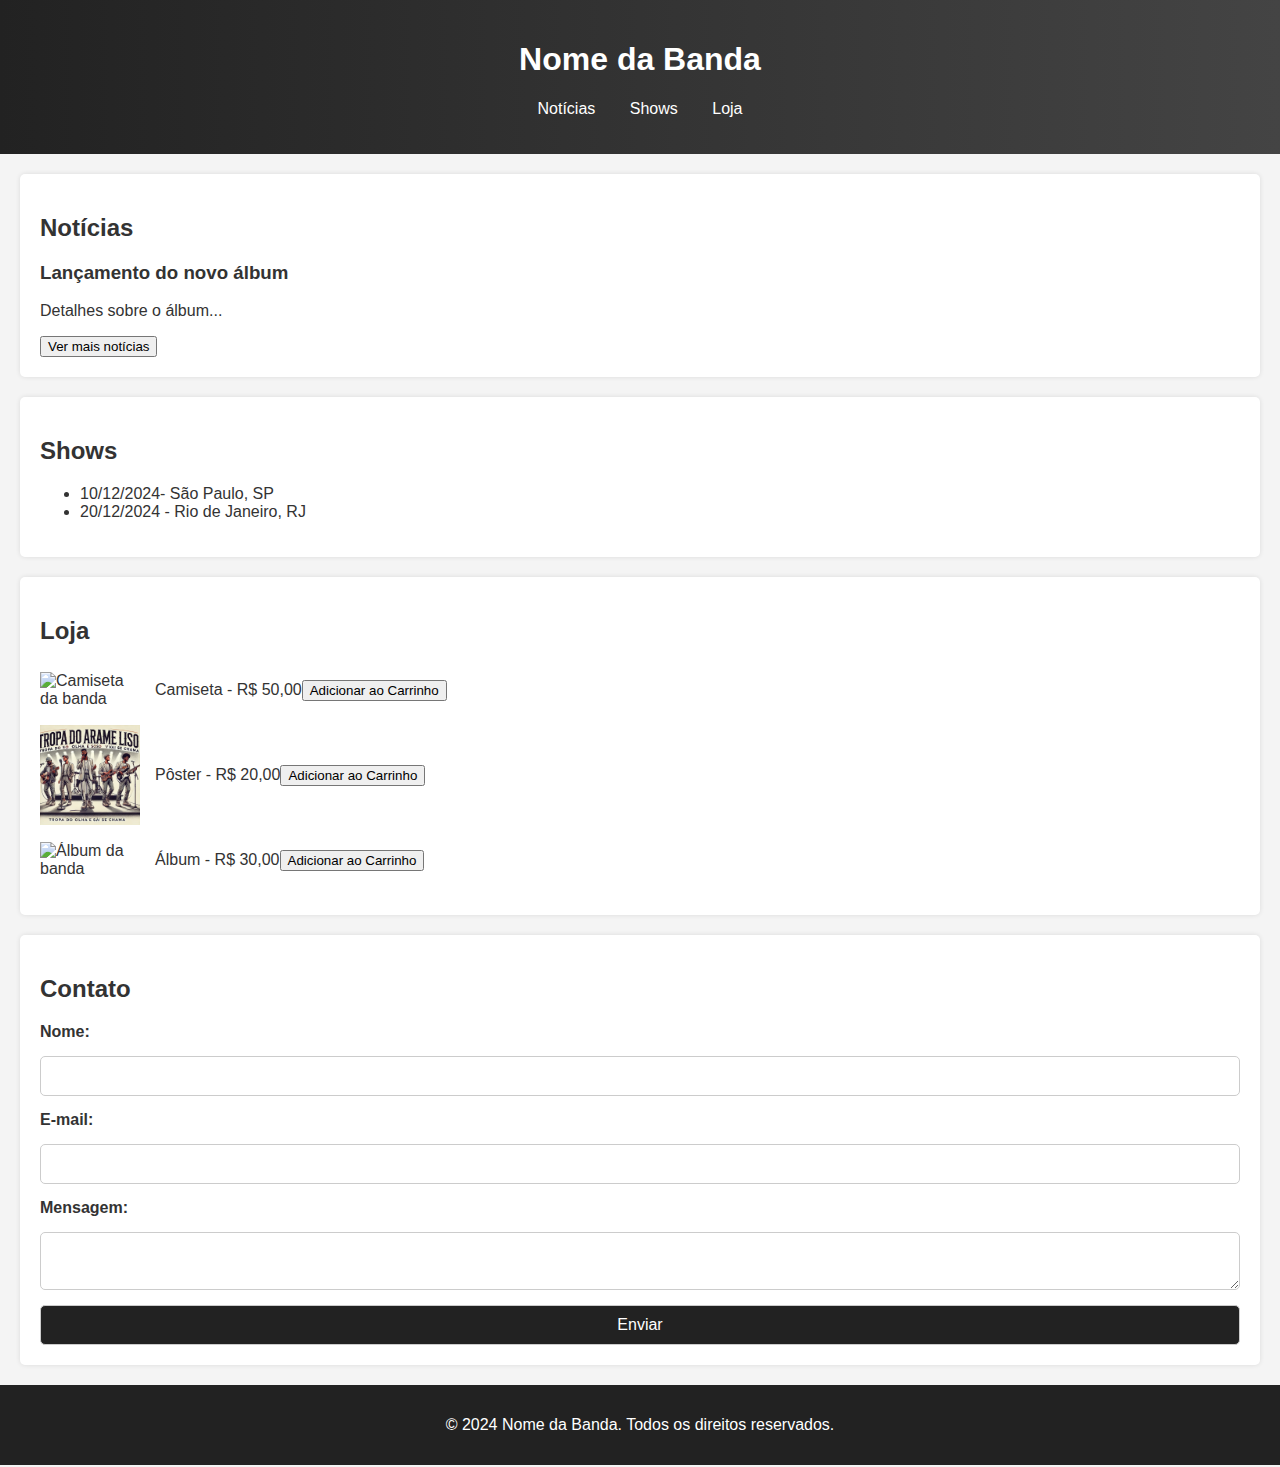
==== index.html @ 1c8b89c8 "Primeiro commit do site" ====
<!DOCTYPE html>
<html lang="pt-br">
<head>
    <meta charset="UTF-8">
    <meta name="viewport" content="width=device-width, initial-scale=1.0">
    <title>Site da Banda</title>
<body>
    <link rel="stylesheet" href="styles.css">
</head>
<body>
    <header>
        <h1> Nome da Banda</h1>
        <nav>
            <ul>
                <li><a href="#noticias">Notícias</a></li>
                <li><a href="#shows">Shows</a></li>
                <li><a href="#loja">Loja</a></li>
            </ul>
        </nav>
    </header>
    <main>
        <!-- Seção de noticiás-->
         <section id="noticias">
            <h2>Notícias</h2>
            <div class="noticia">
                <h3>Lançamento do novo álbum</h3>
                <p> Detalhes sobre o álbum...</p>
            </div>
            <button onclick="mostrarMaisNoticias()">Ver mais notícias</button>
         </section>
         <!-- Seção de Shows-->
         <section id="shows">
            <h2>Shows</h2>
            <ul>
                <li>10/12/2024- São Paulo, SP</li>
                <li>20/12/2024 - Rio de Janeiro, RJ</li>
            </ul>
        </section>

        <!-- Seção de Loja -->
        <section id="loja">
            <h2>Loja</h2>
            <div class="produto">
                <img src="camiseta.jpg" alt="Camiseta da banda">
                <p>Camiseta - R$ 50,00</p>
                <button onclick="adicionarAoCarrinho('Camiseta')">Adicionar ao Carrinho</button>
            </div>
            <div class="produto">
                <img src="poster.jpg" alt="Pôster da banda">
                <p>Pôster - R$ 20,00</p>
                <button onclick="adicionarAoCarrinho('Camiseta')">Adicionar ao Carrinho</button>
            </div>
            <div class="produto">
                <img src="cd.jpg" alt="Álbum da banda">
                <p>Álbum - R$ 30,00</p>
                <button onclick="adicionarAoCarrinho('Camiseta')">Adicionar ao Carrinho</button>
            </div>
        </section>
    </main>
    <section id="contato">
        <h2>Contato</h2>
        <form>
            <label for="nome">Nome:</label>
            <input type="text" id="nome" name="nome" required>
    
            <label for="email">E-mail:</label>
            <input type="email" id="email" name="email" required>
    
            <label for="mensagem">Mensagem:</label>
            <textarea id="mensagem" name="mensagem" required></textarea>
    
            <button type="submit">Enviar</button>
        </form>
    </section>    
    <footer>
        <p>&copy; 2024 Nome da Banda. Todos os direitos reservados.</p>
    </footer>

    <script src="script.js" defer></script>

</body>
</html>
---- styles.css ----
/* Estilos gerais */
body {
    font-family: Arial, sans-serif;
    margin: 0;
    padding: 0;
    background-color: #f4f4f4;
    color: #333;
}

/* Cabeçalho */
header {
    background-color: #222;
    color: #fff;
    padding: 20px;
    text-align: center;
}

nav ul {
    list-style: none;
    padding: 0;
}

nav ul li {
    display: inline;
    margin: 0 15px;
}

nav ul li a {
    color: #fff;
    text-decoration: none;
}

/* Seções */
section {
    padding: 20px;
    margin: 20px;
    background: #fff;
    border-radius: 5px;
    box-shadow: 0 0 5px rgba(0, 0, 0, 0.1);
}

/* Produtos */
.produto {
    display: flex;
    align-items: center;
    margin: 10px 0;
}

.produto img {
    width: 100px;
    margin-right: 15px;
}

/* Rodapé */
footer {
    text-align: center;
    padding: 15px;
    background-color: #222;
    color: #fff;
}

@media (max-width: 768px) {
    nav ul {
        display: flex;
        flex-direction: column;
        align-items: center;
    }
    nav ul li {
        margin: 10px 0;
    }
}

/* Ajustar os produtos na loja */
@media (max-width: 768px) {
    .produto {
        flex-direction: column;
    }
    .produto img {
        margin-bottom: 10px;
    }
}
form {
    display: flex;
    flex-direction: column;
    gap: 15px;
}

form label {
    font-weight: bold;
}

form input, form textarea, form button {
    padding: 10px;
    font-size: 16px;
    border: 1px solid #ccc;
    border-radius: 5px;
}

form button {
    background-color: #222;
    color: #fff;
    cursor: pointer;
}

form button:hover {
    background-color: #444;
}

header {
    background: linear-gradient(90deg, #222, #444);
}

/* Efeito de transição em links */
nav ul li a {
    transition: color 0.3s ease;
}

nav ul li a:hover {
    color: #ff5733;
}
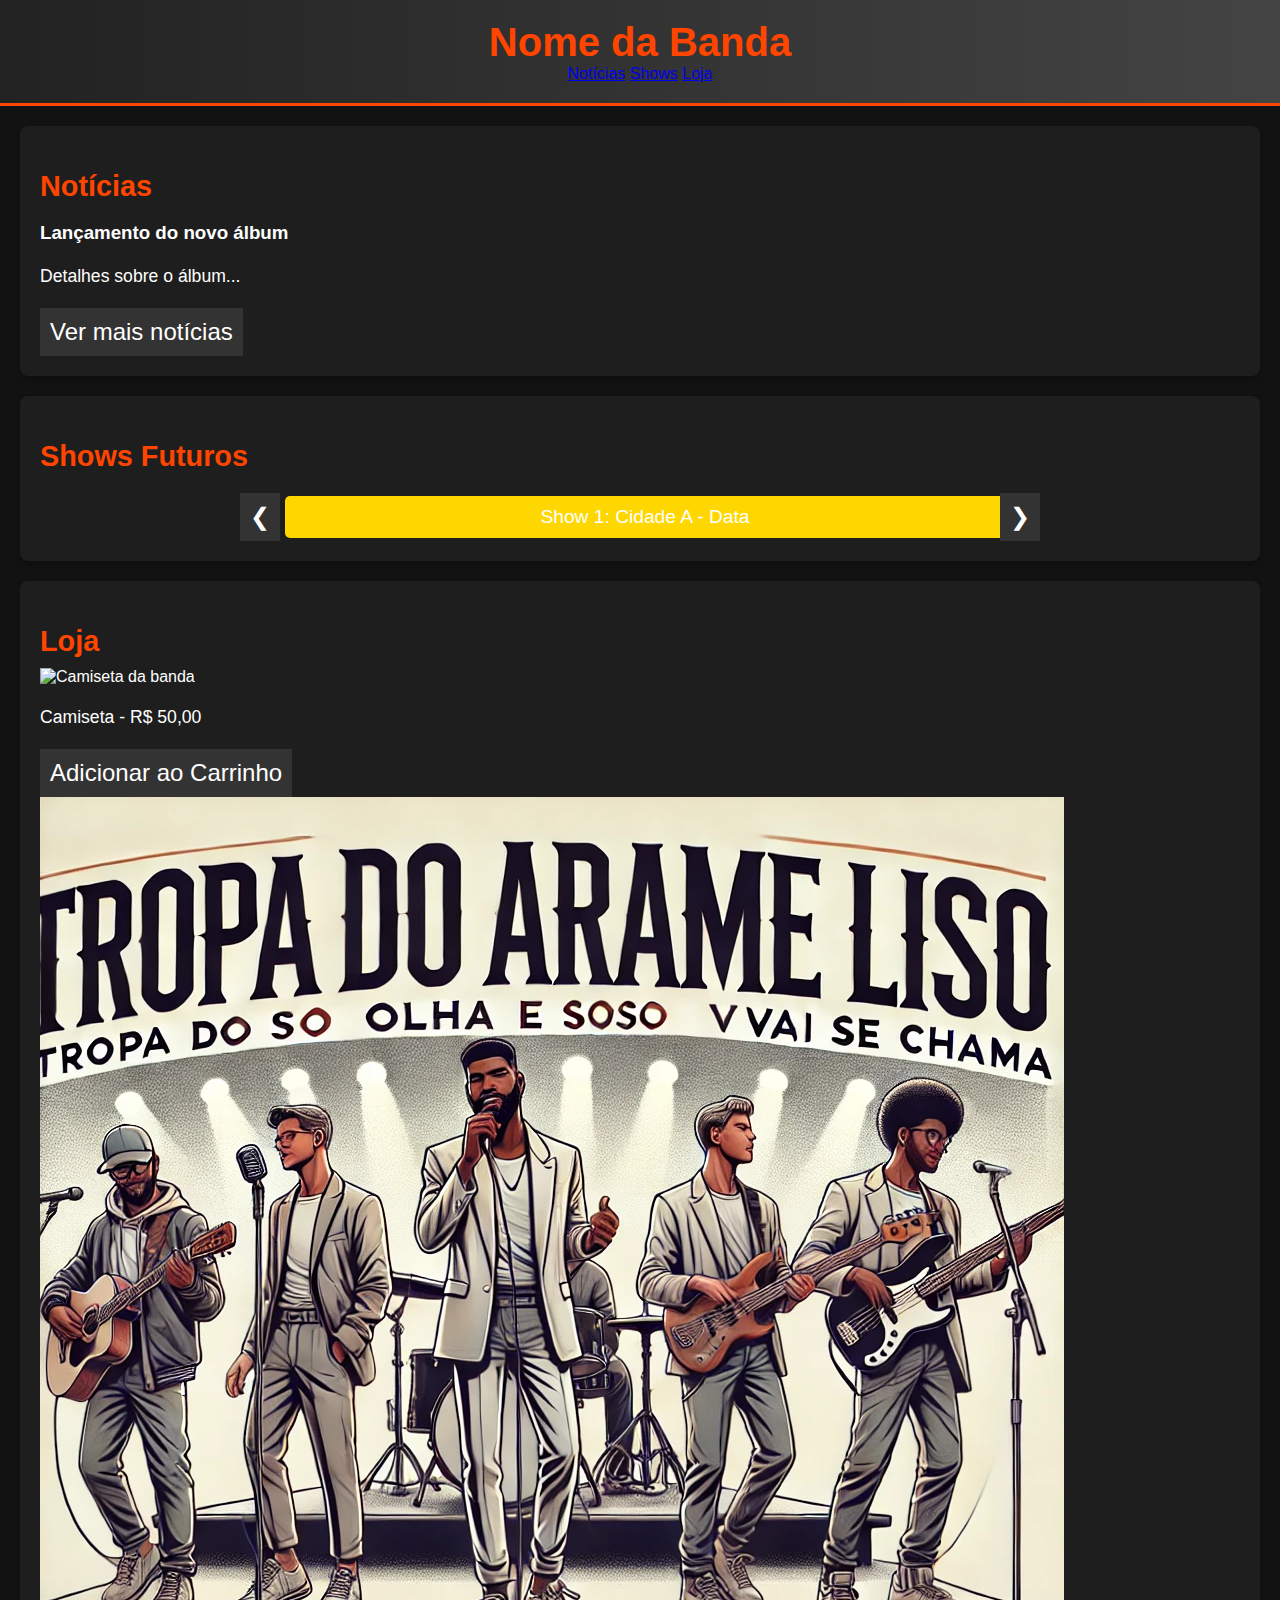
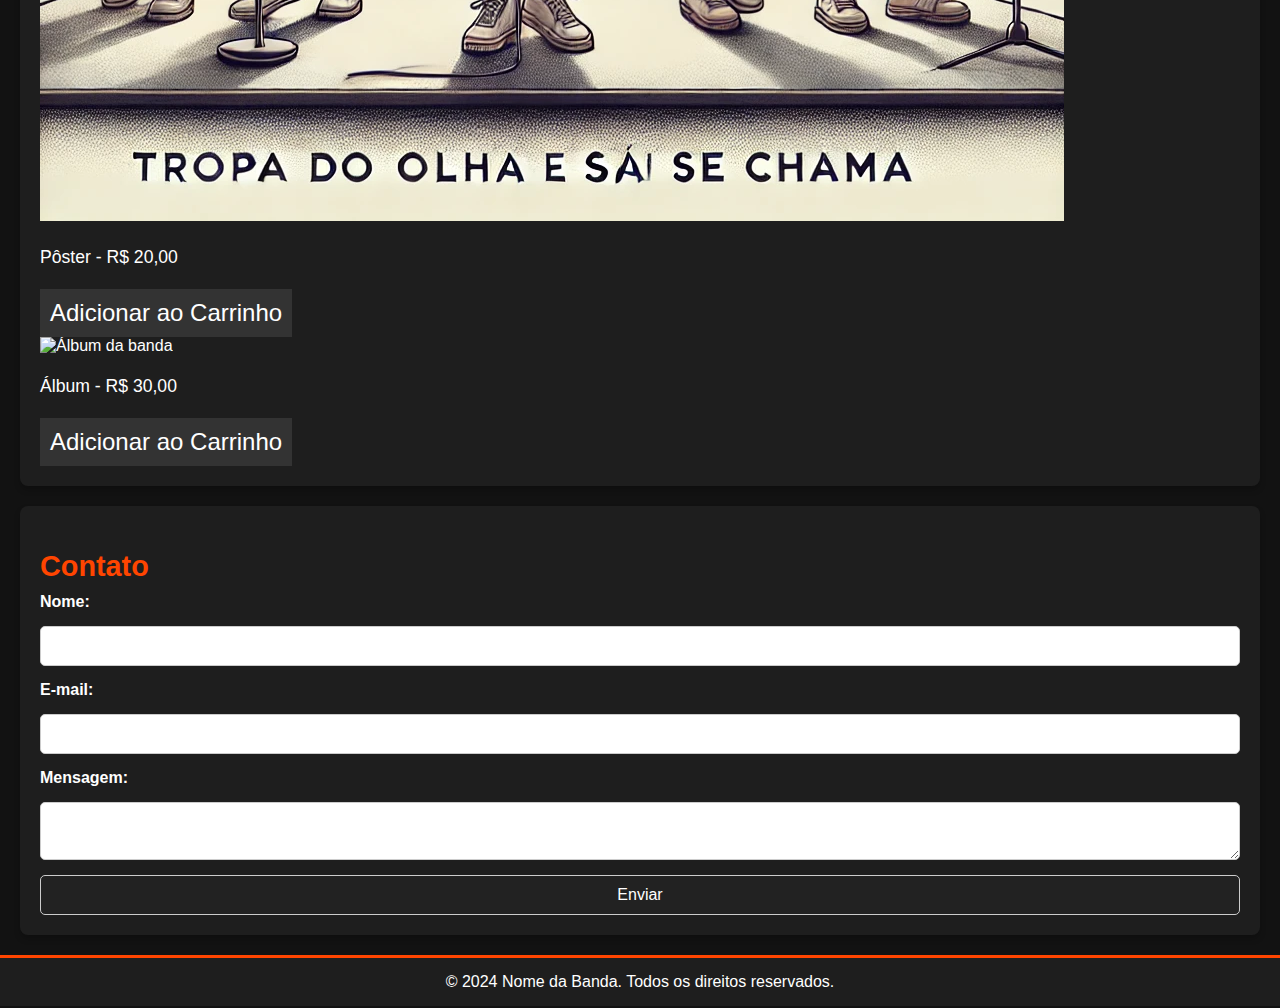
==== commit 3a860a00: "melhorias no estilo, menu e carrosel" ====
--- a/index.html
+++ b/index.html
@@ -11,11 +11,9 @@
     <header>
         <h1> Nome da Banda</h1>
         <nav>
-            <ul>
-                <li><a href="#noticias">Notícias</a></li>
-                <li><a href="#shows">Shows</a></li>
-                <li><a href="#loja">Loja</a></li>
-            </ul>
+            <a href="#noticias">Notícias</a>
+            <a href="#shows">Shows</a>
+            <a href="#loja">Loja</a>
         </nav>
     </header>
     <main>
@@ -30,11 +28,16 @@
          </section>
          <!-- Seção de Shows-->
          <section id="shows">
-            <h2>Shows</h2>
-            <ul>
-                <li>10/12/2024- São Paulo, SP</li>
-                <li>20/12/2024 - Rio de Janeiro, RJ</li>
-            </ul>
+            <h2>Shows Futuros</h2>
+            <div class="carousel">
+                <button id="prev">❮</button>
+                <div id="carousel-content">
+                    <div class="slide">Show 1: Cidade A - Data</div>
+                    <div class="slide">Show 2: Cidade B - Data</div>
+                    <div class="slide">Show 3: Cidade C - Data</div>
+                </div>
+                <button id="next">❯</button>
+            </div>
         </section>
 
         <!-- Seção de Loja -->
--- a/styles.css
+++ b/styles.css
@@ -1,62 +1,83 @@
-/* Estilos gerais */
+/* Estilo geral */
 body {
     font-family: Arial, sans-serif;
     margin: 0;
     padding: 0;
-    background-color: #f4f4f4;
-    color: #333;
+    background-color: #121212;
+    color: #ffffff;
 }
 
 /* Cabeçalho */
 header {
-    background-color: #222;
-    color: #fff;
+    background-color: #1e1e1e;
     padding: 20px;
     text-align: center;
+    border-bottom: 3px solid #ff4500;
 }
 
+header h1 {
+    color: #ff4500;
+    margin: 0;
+    font-size: 2.5rem;
+}
+
+/* Navegação */
 nav ul {
+    display: flex;
+    justify-content: center;
     list-style: none;
     padding: 0;
+    margin: 0;
+    background-color: #1e1e1e;
 }
 
 nav ul li {
-    display: inline;
     margin: 0 15px;
 }
 
 nav ul li a {
-    color: #fff;
     text-decoration: none;
+    color: #ff4500;
+    font-size: 1.2rem;
+}
+
+nav ul li a:hover {
+    color: #ffffff;
 }
 
 /* Seções */
 section {
     padding: 20px;
-    margin: 20px;
-    background: #fff;
-    border-radius: 5px;
-    box-shadow: 0 0 5px rgba(0, 0, 0, 0.1);
+    margin: 20px auto;
+    max-width: 1200px;
+    border-radius: 8px;
+    background-color: #1e1e1e;
+    box-shadow: 0 4px 6px rgba(0, 0, 0, 0.2);
 }
 
-/* Produtos */
-.produto {
-    display: flex;
-    align-items: center;
-    margin: 10px 0;
+section h2 {
+    color: #ff4500;
+    font-size: 1.8rem;
+    margin-bottom: 10px;
 }
 
-.produto img {
-    width: 100px;
-    margin-right: 15px;
+section p, section ul {
+    line-height: 1.6;
+    font-size: 1.1rem;
 }
 
 /* Rodapé */
 footer {
+    background-color: #1e1e1e;
+    color: #ffffff;
     text-align: center;
     padding: 15px;
-    background-color: #222;
-    color: #fff;
+    border-top: 3px solid #ff4500;
+}
+
+footer p {
+    margin: 0;
+    font-size: 1rem;
 }
 
 @media (max-width: 768px) {
@@ -117,4 +138,42 @@
 
 nav ul li a:hover {
     color: #ff5733;
+}
+
+.carousel {
+    display: flex;
+    align-items: center;
+    justify-content: center;
+    margin-top: 20px;
+}
+
+#carousel-content {
+    width: 60%;
+    overflow: hidden;
+    white-space: nowrap;
+}
+
+.slide {
+    display: inline-block;
+    width: 100%;
+    text-align: center;
+    font-size: 1.2em;
+    background: #ffd700;
+    margin: 0 5px;
+    padding: 10px 0;
+    border-radius: 5px;
+    box-shadow: 0 2px 5px rgba(0, 0, 0, 0.1);
+}
+
+button {
+    background: #333;
+    color: white;
+    border: none;
+    padding: 10px;
+    cursor: pointer;
+    font-size: 1.5em;
+}
+
+button:hover {
+    background: #555;
 }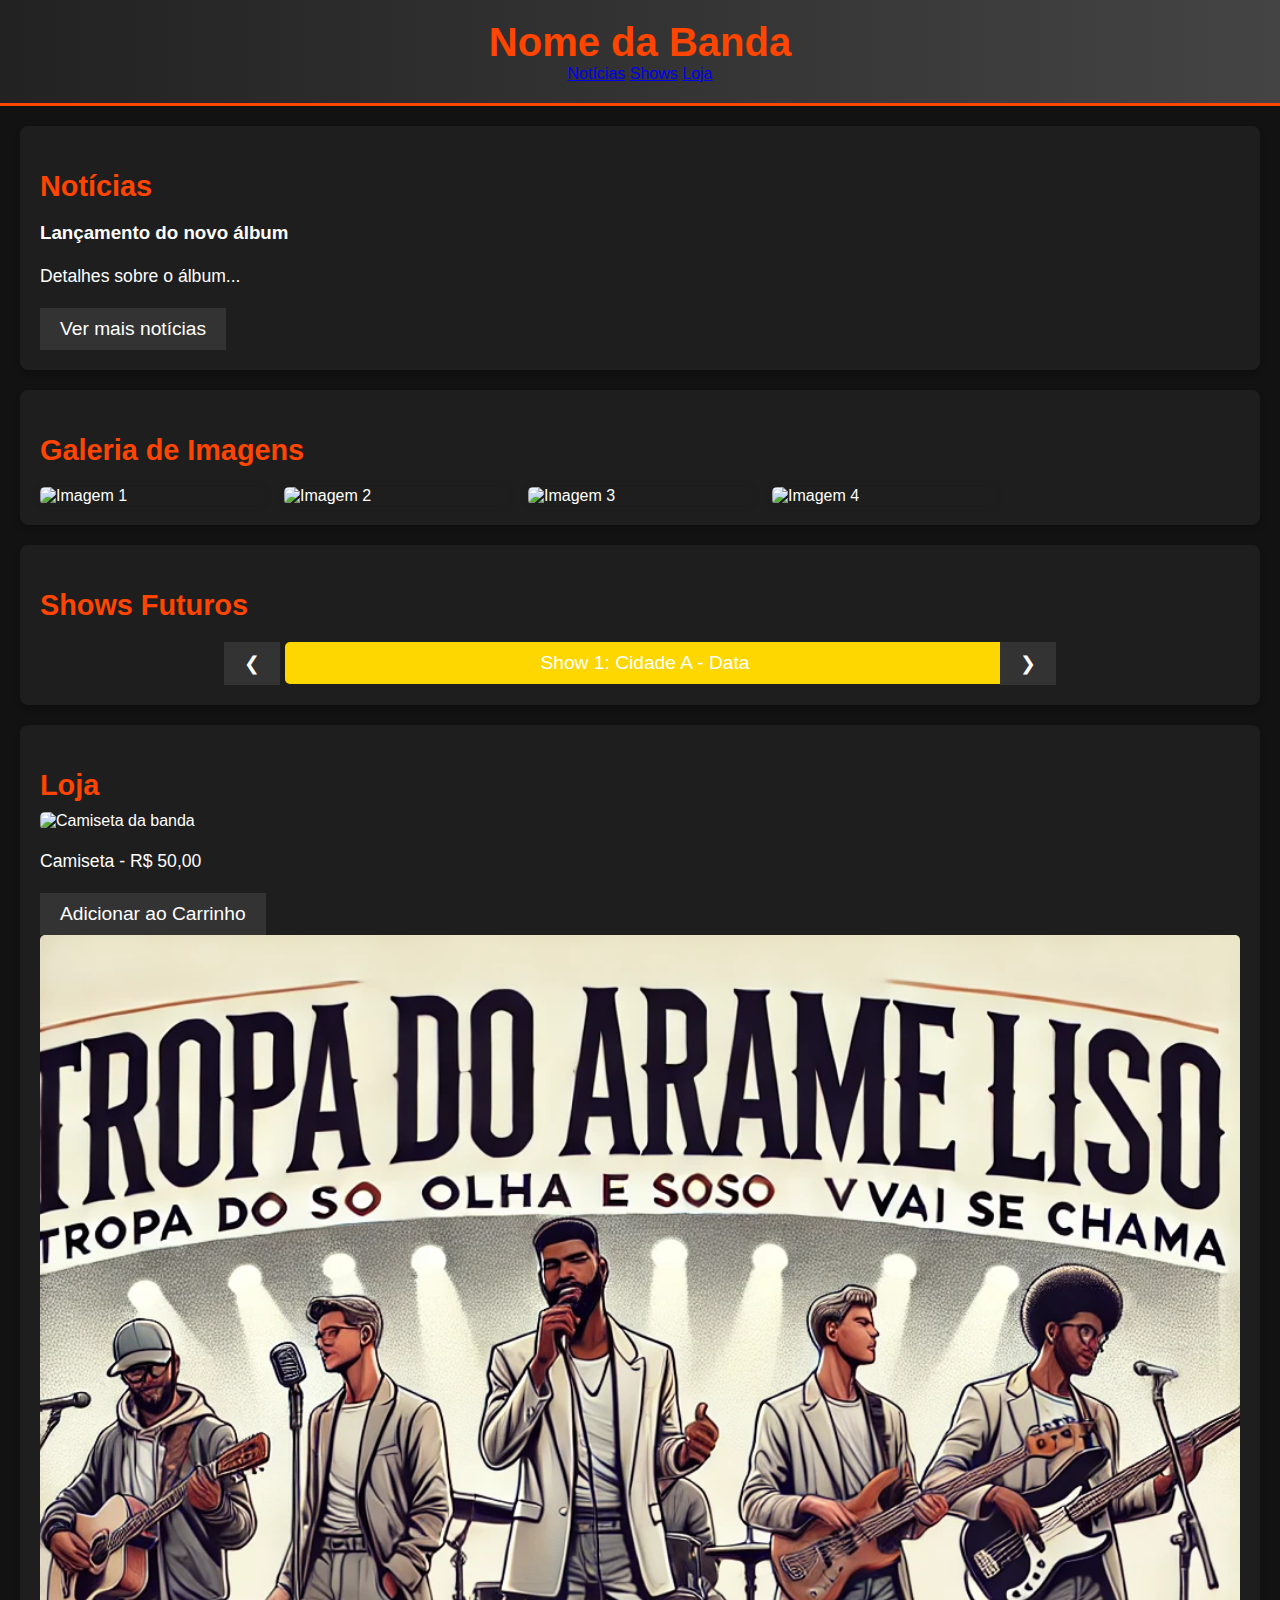
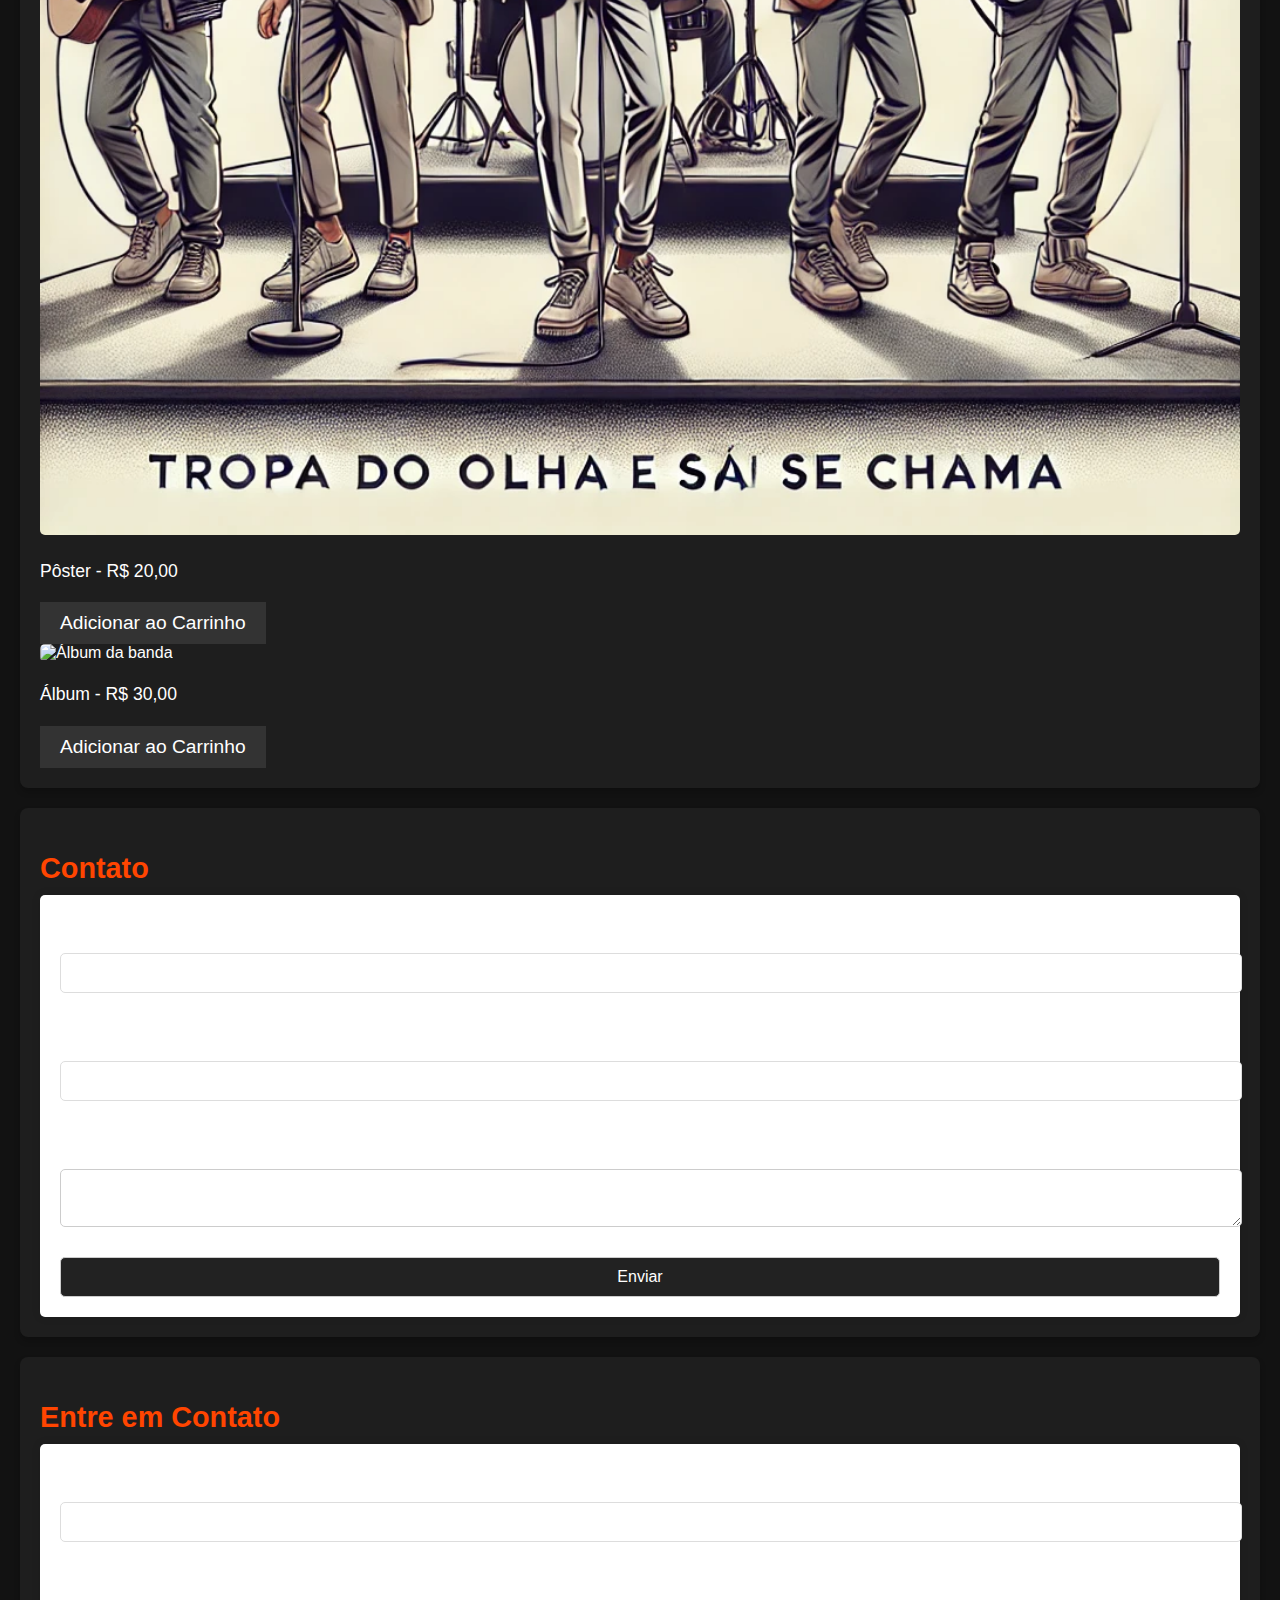
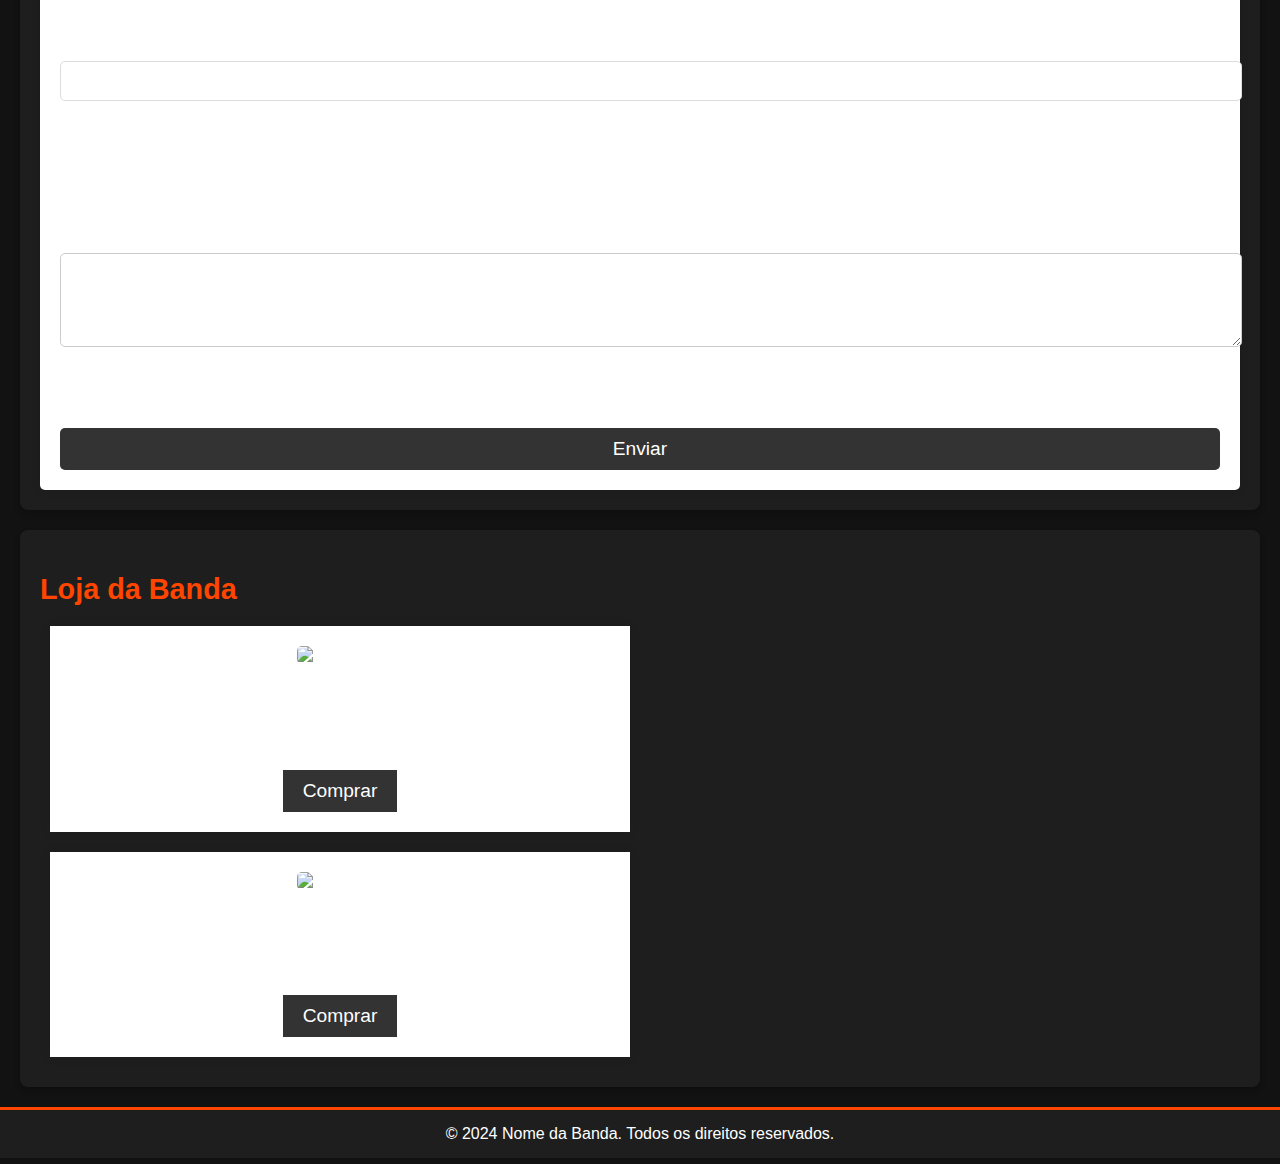
==== commit f7c5c49d: "Melhorias na galeria, formulário de contato, loja e responsividade" ====
--- a/index.html
+++ b/index.html
@@ -26,6 +26,15 @@
             </div>
             <button onclick="mostrarMaisNoticias()">Ver mais notícias</button>
          </section>
+         <section id="galeria">
+            <h2>Galeria de Imagens</h2>
+            <div class="gallery">
+                <img src="image1.jpg" alt="Imagem 1">
+                <img src="image2.jpg" alt="Imagem 2">
+                <img src="image3.jpg" alt="Imagem 3">
+                <img src="image4.jpg" alt="Imagem 4">
+            </div>
+        </section>
          <!-- Seção de Shows-->
          <section id="shows">
             <h2>Shows Futuros</h2>
@@ -75,6 +84,36 @@
             <button type="submit">Enviar</button>
         </form>
     </section>    
+    <section id="contato">
+        <h2>Entre em Contato</h2>
+        <form action="mailto:banda@dominio.com" method="post" enctype="text/plain">
+            <label for="name">Nome:</label>
+            <input type="text" id="name" name="name" required><br><br>
+    
+            <label for="email">Email:</label>
+            <input type="email" id="email" name="email" required><br><br>
+    
+            <label for="message">Mensagem:</label><br>
+            <textarea id="message" name="message" rows="4" required></textarea><br><br>
+    
+            <input type="submit" value="Enviar">
+        </form>
+    </section>
+    <section id="loja">
+        <h2>Loja da Banda</h2>
+        <div class="product">
+            <img src="produto1.jpg" alt="Produto 1">
+            <h3>Produto 1</h3>
+            <p>Preço: R$50,00</p>
+            <button>Comprar</button>
+        </div>
+        <div class="product">
+            <img src="produto2.jpg" alt="Produto 2">
+            <h3>Produto 2</h3>
+            <p>Preço: R$70,00</p>
+            <button>Comprar</button>
+        </div>
+    </section>
     <footer>
         <p>&copy; 2024 Nome da Banda. Todos os direitos reservados.</p>
     </footer>
--- a/styles.css
+++ b/styles.css
@@ -176,4 +176,122 @@
 
 button:hover {
     background: #555;
-}+}
+/* Estilo da galeria */
+.gallery {
+    display: grid;
+    grid-template-columns: repeat(auto-fill, minmax(200px, 1fr));
+    gap: 20px;
+    margin-top: 20px;
+}
+
+.gallery img {
+    width: 100%;
+    height: auto;
+    border-radius: 5px;
+    box-shadow: 0 0 10px rgba(0, 0, 0, 0.1);
+}
+
+form {
+    background: #fff;
+    padding: 20px;
+    border-radius: 5px;
+    box-shadow: 0 0 10px rgba(0, 0, 0, 0.1);
+}
+
+label {
+    font-weight: bold;
+}
+
+input[type="text"],
+input[type="email"],
+textarea {
+    width: 100%;
+    padding: 10px;
+    margin-top: 5px;
+    margin-bottom: 15px;
+    border: 1px solid #ddd;
+    border-radius: 5px;
+}
+
+input[type="submit"] {
+    background-color: #333;
+    color: white;
+    border: none;
+    padding: 10px 20px;
+    cursor: pointer;
+    font-size: 1.2em;
+}
+
+input[type="submit"]:hover {
+    background-color: #555;
+}
+#loja .product {
+    display: inline-block;
+    width: 45%;
+    background: #fff;
+    padding: 20px;
+    margin: 10px;
+    text-align: center;
+    box-shadow: 0 0 10px rgba(0, 0, 0, 0.1);
+}
+
+#loja img {
+    width: 100%;
+    height: auto;
+    border-radius: 5px;
+}
+
+button {
+    background-color: #333;
+    color: white;
+    border: none;
+    padding: 10px 20px;
+    cursor: pointer;
+    font-size: 1.2em;
+}
+
+button:hover {
+    background-color: #555;
+}
+@media (max-width: 768px) {
+    nav {
+        flex-direction: column;
+        align-items: center;
+    }
+
+    .gallery {
+        grid-template-columns: 1fr 1fr;
+    }
+
+    .product {
+        width: 90%;
+    }
+
+    .carousel {
+        flex-direction: column;
+    }
+
+    button {
+        font-size: 1em;
+        padding: 8px 16px;
+    }
+}
+
+nav a {
+    transition: background 0.3s ease, color 0.3s ease;
+}
+
+nav a:hover {
+    background: #ffd700;
+    color: #333;
+}
+
+/* Animação no carrossel */
+.slide {
+    transition: transform 0.3s ease;
+}
+
+button:hover {
+    transform: scale(1.1);
+}
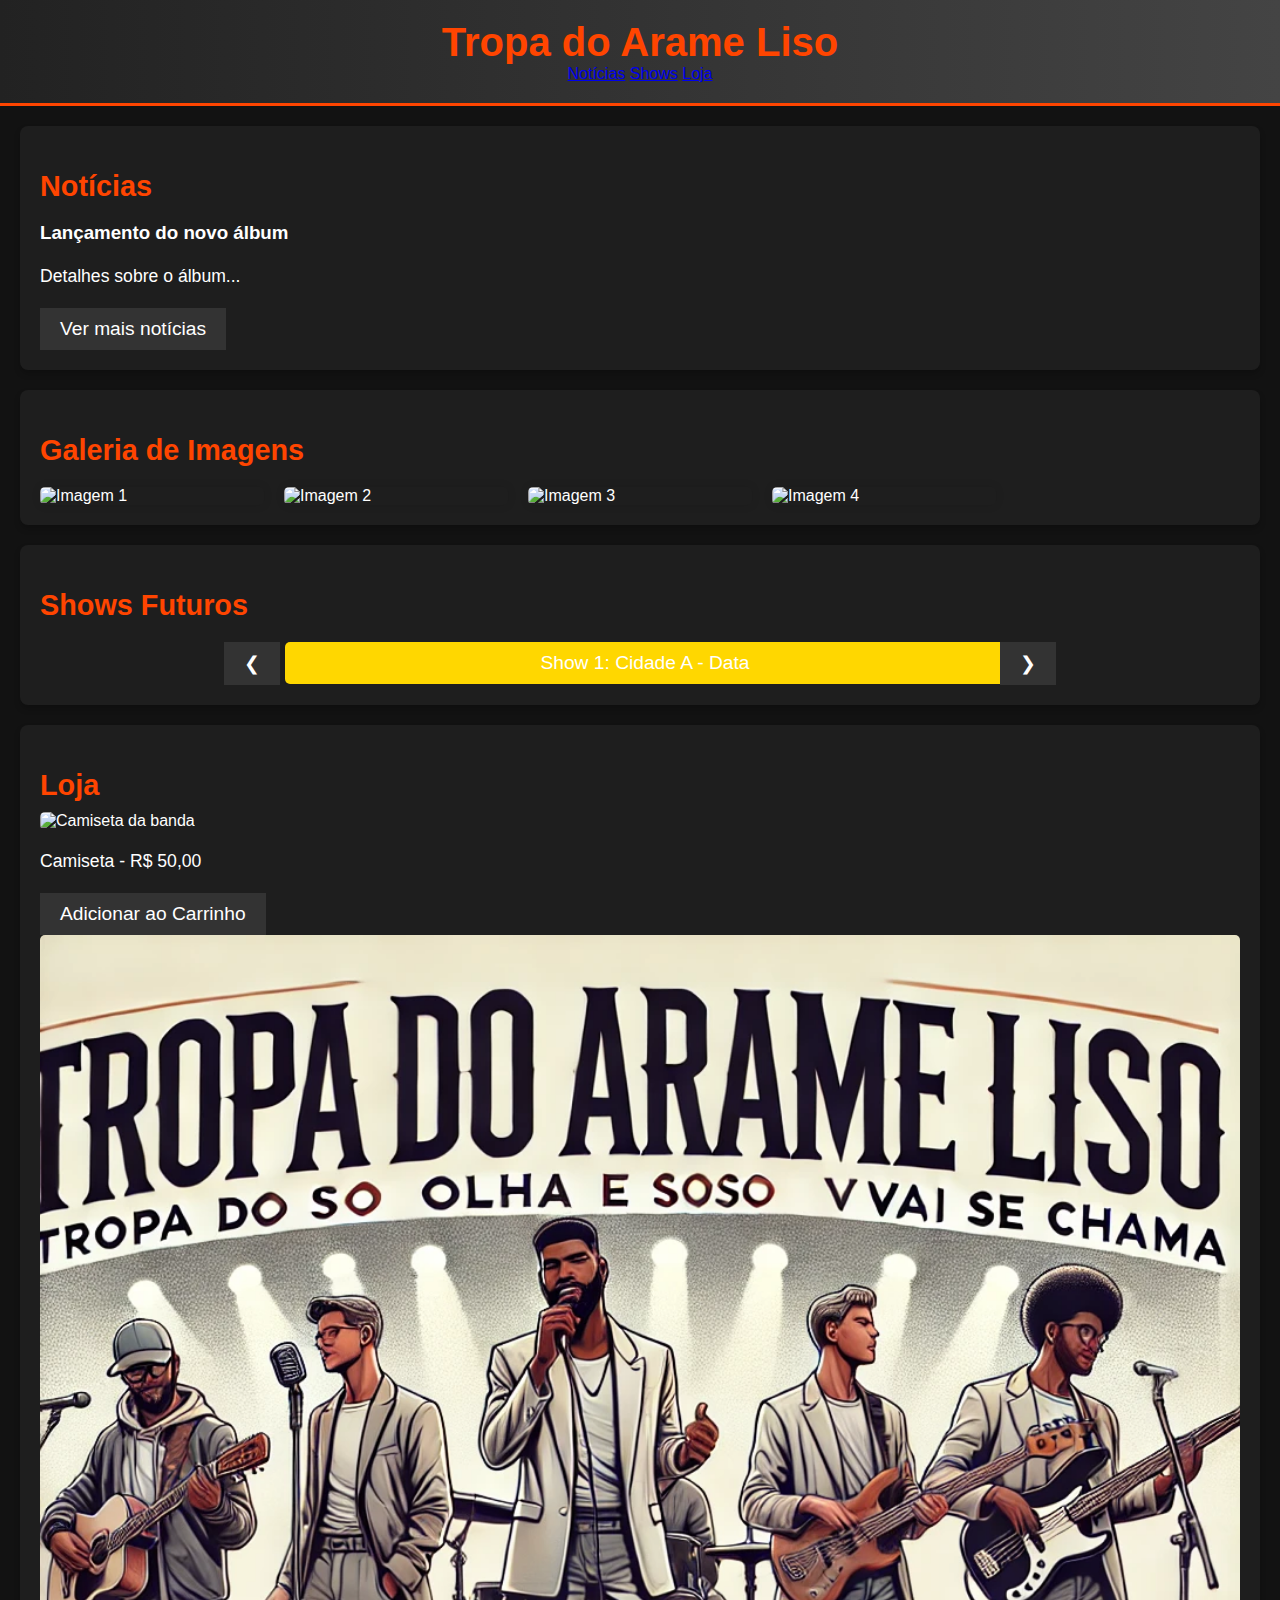
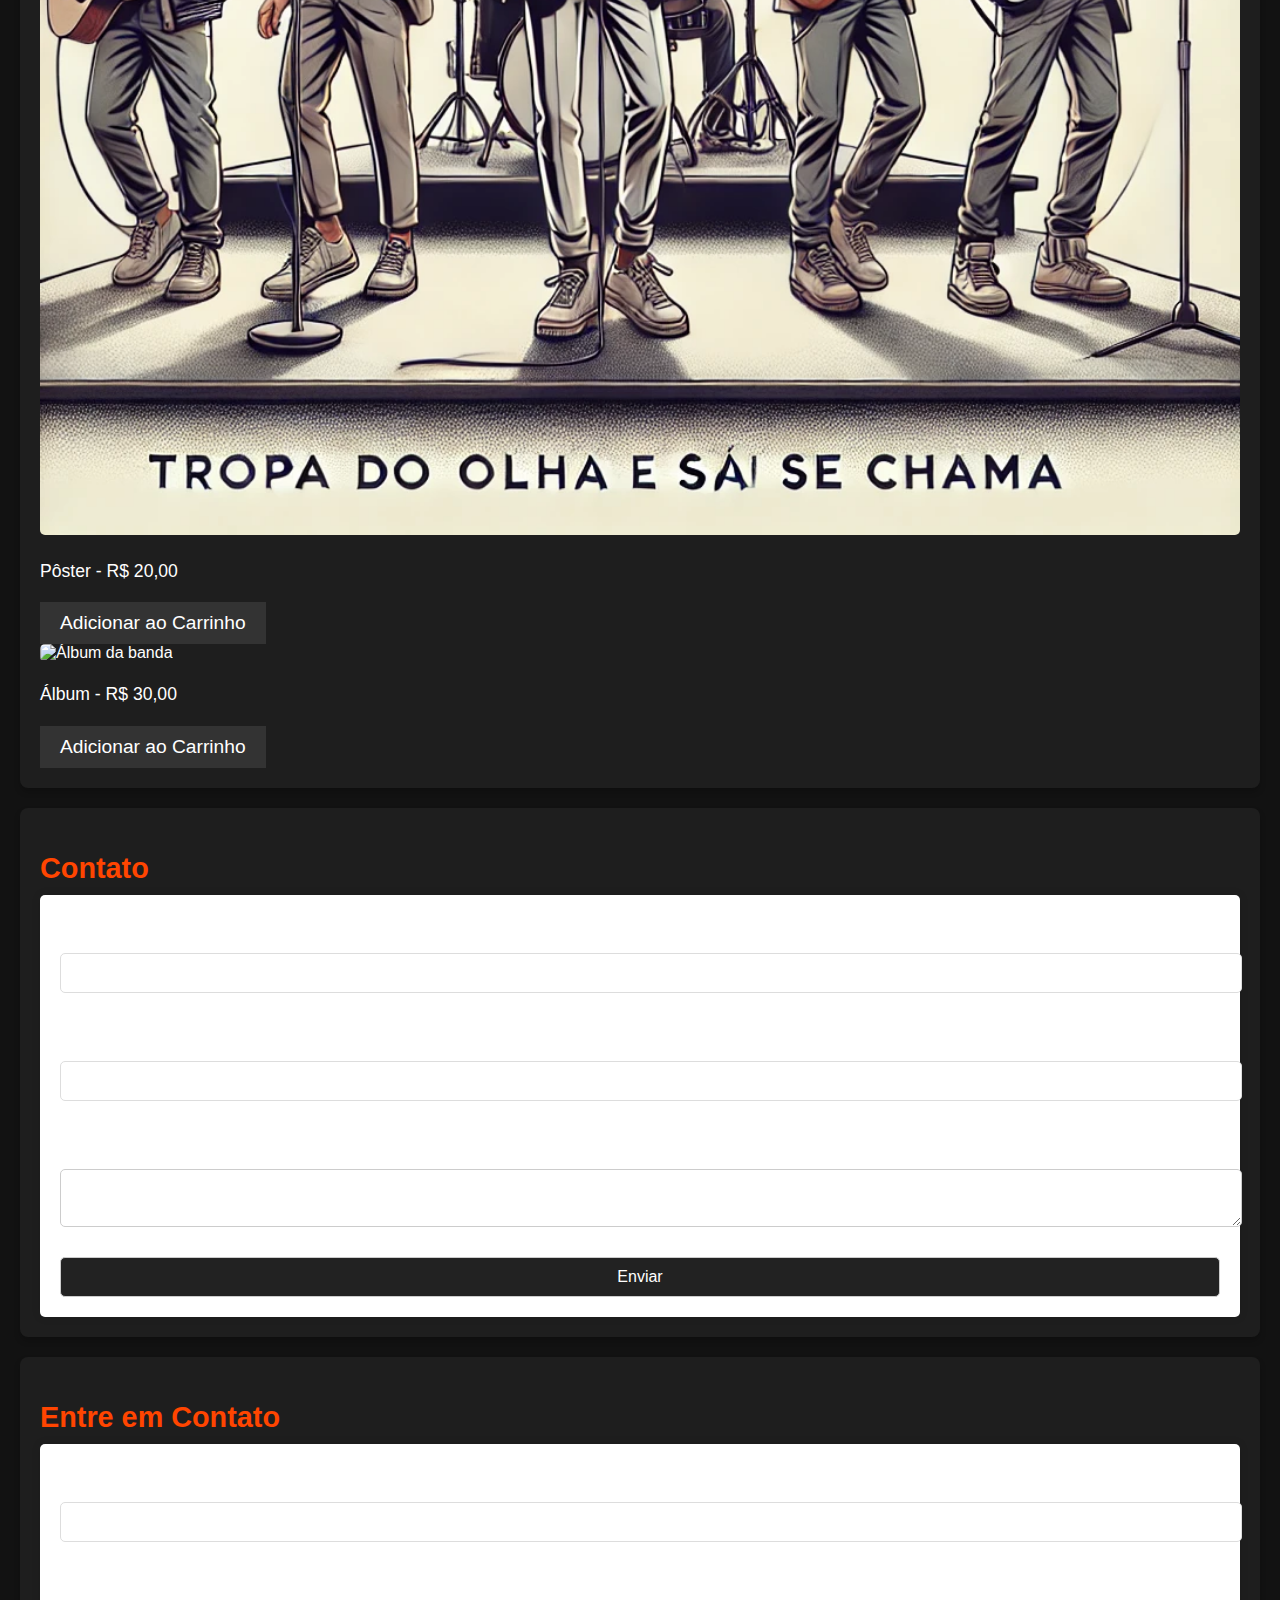
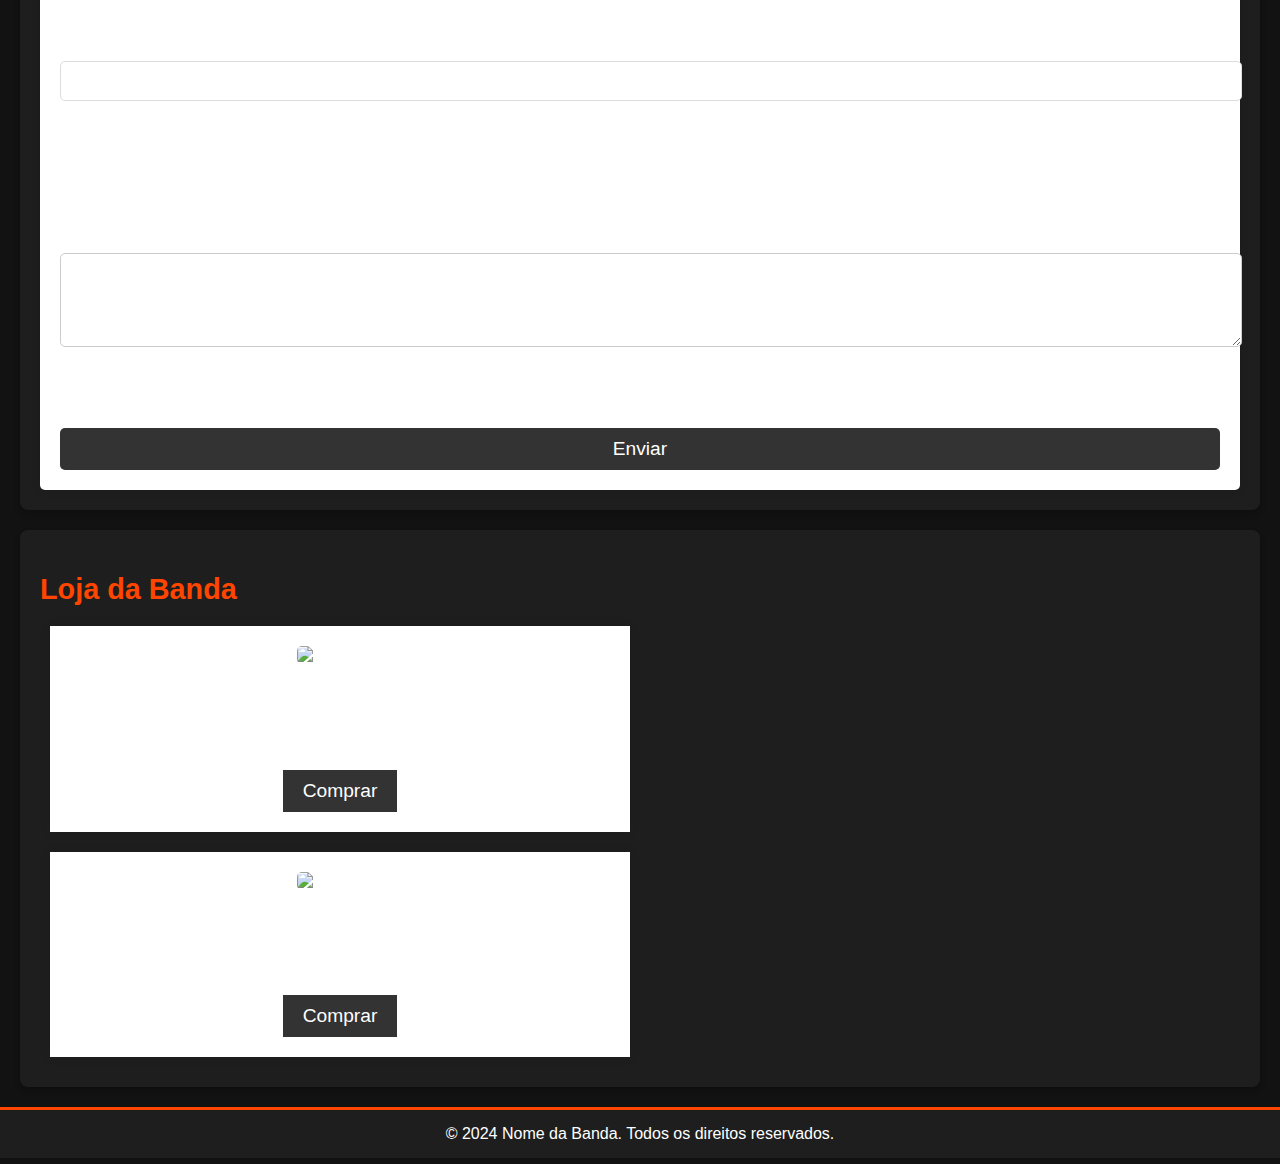
==== commit 21fe79ac: "Melhorias na galeria, formulário de contato, loja e responsividade" ====
--- a/index.html
+++ b/index.html
@@ -9,7 +9,7 @@
 </head>
 <body>
     <header>
-        <h1> Nome da Banda</h1>
+        <h1> Tropa do Arame Liso</h1>
         <nav>
             <a href="#noticias">Notícias</a>
             <a href="#shows">Shows</a>
